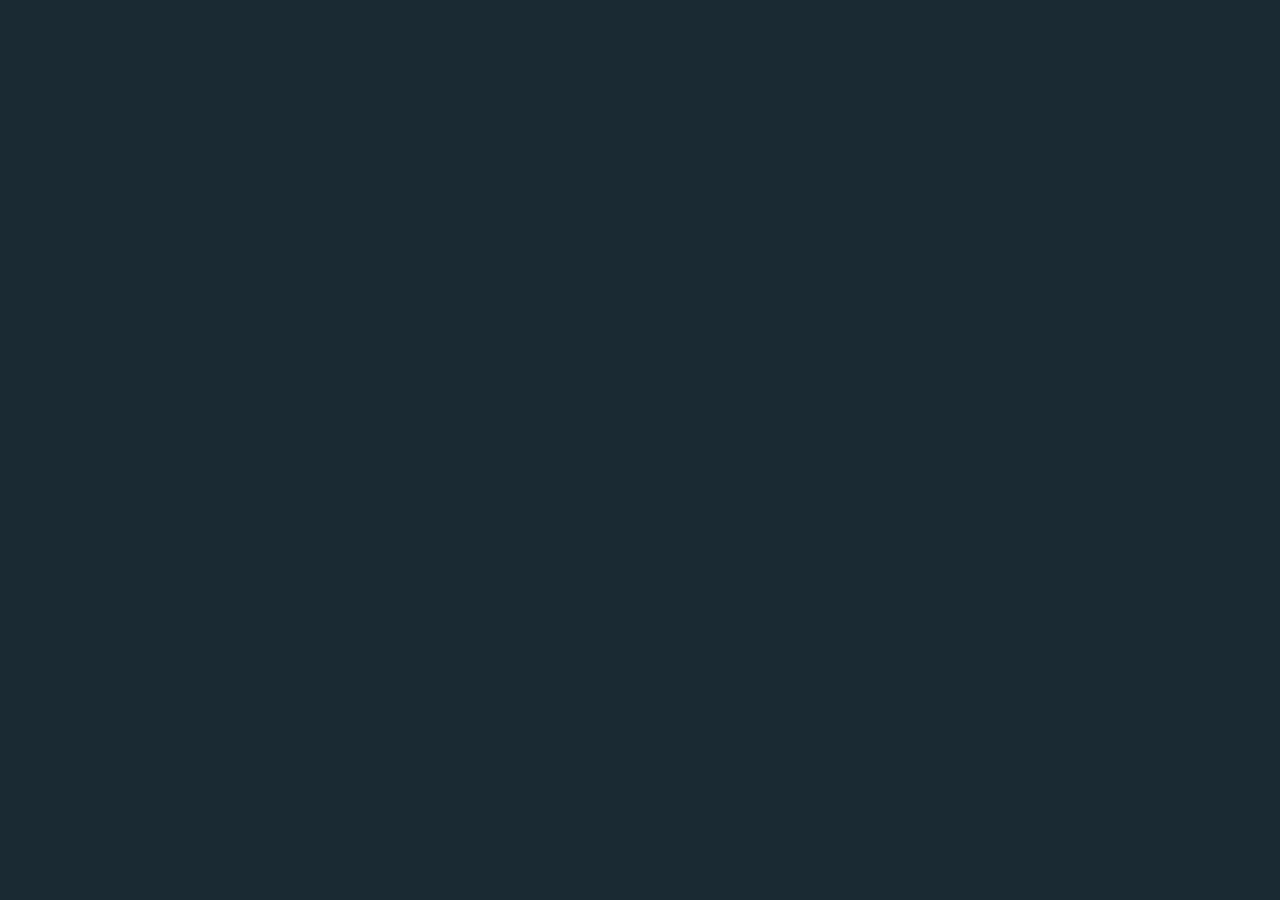
==== index.html @ 7e26529a "actualization" ====
<!DOCTYPE html>
<html lang="en">
  <head>
    <meta charset="UTF-8" />
    <meta name="viewport" content="width=device-width, initial-scale=1.0" />
    <title>Tic Tac Toe Game</title>
    <link rel="preconnect" href="https://fonts.googleapis.com" />
    <link rel="preconnect" href="https://fonts.gstatic.com" crossorigin />
    <link
      href="https://fonts.googleapis.com/css2?family=Outfit:wght@100..900&display=swap"
      rel="stylesheet"
    />
    <link rel="stylesheet" href="./styles/reset.css" />
    <link rel="stylesheet" href="./styles/style.css" />
    <script src="./main.js" defer></script>
  </head>
  <body>
    <main class="container">
      <section class="overlay"></section>
      <article class="banner">
        <section class="restart-screen">
          <p class="restart-title">RESTART GAME?</p>
          <div class="restart-btns-container">
            <button class="btn-cancel">NO, CANCEL</button
            ><button class="btn-restart">YES, RESTART</button>
          </div>
        </section>
        <section class="tie-screen">
          <p class="tie-title">ROUND TIED</p>
          <div class="tie-btns-container">
            <button class="btn-quit">QUIT</button
            ><button class="btn-next-round">NEXT ROUND</button>
          </div>
        </section>
        <section class="win-screen">
          <p class="win-screen-result__text">PLAYER 1 WINS!</p>
          <p class="circle-win-container">
            <img
              class="circle-win"
              src="assets/images/icon-o.svg"
              alt="o icon"
            />
            <span class="circle-win-text">TAKES THE ROUND</span>
          </p>
          <p class="cross-win-container">
            <img
              class="cross-win"
              src="assets/images/icon-x.svg"
              alt="o icon"
            />
            <span class="cross-win-text">TAKES THE ROUND</span>
          </p>
          <div class="win-btns-container">
            <button class="btn-quit">QUIT</button>
            <button class="btn-next-round">NEXT ROUND</button>
          </div>
        </section>
      </article>
      <section class="start-screen">
        <header class="header">
          <img src="assets/images/logo.svg" alt="logo" class="logo" />
        </header>
        <article class="choice-container">
          <h1 class="start-screen__title">PICK PLAYER 1’S MARK</h1>
          <section class="choice-box">
            <div class="choice-box__container-x">
              <svg
                class="x-icon"
                width="32"
                height="32"
                viewBox="0 0 64 64"
                xmlns="http://www.w3.org/2000/svg"
              >
                <path
                  d="M15.002 1.147 32 18.145 48.998 1.147a3 3 0 0 1 4.243 0l9.612 9.612a3 3 0 0 1 0 4.243L45.855 32l16.998 16.998a3 3 0 0 1 0 4.243l-9.612 9.612a3 3 0 0 1-4.243 0L32 45.855 15.002 62.853a3 3 0 0 1-4.243 0L1.147 53.24a3 3 0 0 1 0-4.243L18.145 32 1.147 15.002a3 3 0 0 1 0-4.243l9.612-9.612a3 3 0 0 1 4.243 0Z"
                  fill="#currentColor"
                  fill-rule="evenodd"
                />
              </svg>
            </div>
            <div class="choice-box__container-o active">
              <svg
                class="o-icon"
                width="32"
                height="32"
                viewBox="0 0 64 64"
                xmlns="http://www.w3.org/2000/svg"
              >
                <path
                  d="M32 0c17.673 0 32 14.327 32 32 0 17.673-14.327 32-32 32C14.327 64 0 49.673 0 32 0 14.327 14.327 0 32 0Zm0 18.963c-7.2 0-13.037 5.837-13.037 13.037 0 7.2 5.837 13.037 13.037 13.037 7.2 0 13.037-5.837 13.037-13.037 0-7.2-5.837-13.037-13.037-13.037Z"
                  fill="#currentColor"
                  fill-rule="evenodd"
                />
              </svg>
            </div>
          </section>
          <p class="start-screen__description">REMEMBER : X GOES FIRST</p>
        </article>
        <section class="btns-container">
          <button class="btn btn-vs-cpu">NEW GAME (VS CPU)</button>
          <button class="btn btn-vs-player">NEW GAME (VS PLAYER)</button>
        </section>
      </section>
      <section class="game-screen">
        <header class="header">
          <img src="assets/images/logo.svg" alt="logo" class="logo" />
          <div class="turn-box">
            <div class="turn-icon"></div>
            <div class="turn-text">TURN</div>
          </div>
          <div class="restart-btn">
            <svg width="20" height="20" xmlns="http://www.w3.org/2000/svg">
              <path
                d="M19.524 0h-1.88a.476.476 0 0 0-.476.499l.159 3.284A9.81 9.81 0 0 0 9.835.317C4.415.317-.004 4.743 0 10.167.004 15.597 4.406 20 9.835 20a9.796 9.796 0 0 0 6.59-2.536.476.476 0 0 0 .019-.692l-1.348-1.349a.476.476 0 0 0-.65-.022 6.976 6.976 0 0 1-9.85-.63 6.987 6.987 0 0 1 .63-9.857 6.976 6.976 0 0 1 10.403 1.348l-4.027-.193a.476.476 0 0 0-.498.476v1.881c0 .263.213.476.476.476h7.944A.476.476 0 0 0 20 8.426V.476A.476.476 0 0 0 19.524 0Z"
                fill="#1F3641"
              />
            </svg>
          </div>
        </header>
        <section class="cells-container">
          <div class="cell" data-index="0"><img src="" alt="" /></div>
          <div class="cell" data-index="1"><img src="" alt="" /></div>
          <div class="cell" data-index="2"><img src="" alt="" /></div>
          <div class="cell" data-index="3"><img src="" alt="" /></div>
          <div class="cell" data-index="4"><img src="" alt="" /></div>
          <div class="cell" data-index="5"><img src="" alt="" /></div>
          <div class="cell" data-index="6"><img src="" alt="" /></div>
          <div class="cell" data-index="7"><img src="" alt="" /></div>
          <div class="cell" data-index="8"><img src="" alt="" /></div>
        </section>
        <section class="score-section">
          <div class="x-score">
            <div class="x-header">
              X&nbsp;
              <div class="x-player">(CPU)</div>
            </div>
            <div class="count count-x">0</div>
          </div>
          <div class="tie-score">
            Ties
            <div class="count count-tie">0</div>
          </div>
          <div class="o-score">
            <div class="o-header">
              O&nbsp;
              <div class="o-player">(YOU)</div>
            </div>
            <div class="count count-o">0</div>
          </div>
        </section>
      </section>
    </main>
  </body>
</html>
---- styles/style.css ----
*,
*::before,
*::after {
  box-sizing: border-box;
  margin: 0;
  padding: 0;
}


body,
h1,
h2,
h3,
h4,
p,
figure,
blockquote,
dl,
dd {
  margin: 0;
}


html,
body {
  height: 100%;
}


body {
  line-height: 1.5;
  -webkit-font-smoothing: antialiased;
}


img,
picture,
video,
canvas,
svg {
  display: block;
  max-width: 100%;
}

input,
button,
textarea,
select {
  font: inherit;
}


p,
h1,
h2,
h3,
h4,
h5,
h6 {
  overflow-wrap: break-word;
}

#root,
#__next {
  isolation: isolate;
}

/***************************************/

* {
  font-family: "Outfit", sans-serif;
}

body {
  background-color: #1a2a33;
  width: 100vw;
  height: 100vh;
}

.container {
  display: flex;
  flex-direction: column;
  justify-content: center;
  align-items: center;
  height: 100%;
  width: 100%;
}

.container .start-screen {
  display: none;
  flex-direction: column;
  max-width: 30rem;
  width: 90%;
  height: 29.438rem;
  opacity: 0;
  transform: translateY(20px);
  transition: opacity 1s ease, transform 1s ease;
}

.container .start-screen.start-visible {
  display: flex;
  opacity: 1;
  transform: translateY(0);
}

.container .start-screen .header {
  padding: 1.5rem;
  align-self: center;
  margin-bottom: 2rem;
}

.container .start-screen .choice-container {
  display: flex;
  flex-direction: column;
  align-items: center;
  width: 100%;
  background-color: #1f3641;
  color: #a8bfc9;
  box-shadow: inset 0 -0.8rem 0 #111c22;
  border-radius: 1rem;
  padding: 1rem;
}

.start-screen .choice-container .start-screen__title {
  margin-bottom: 1rem;
  text-align: center;
  font-size: 1rem;
  font-weight: bolder;
}

.start-screen .choice-container .choice-box {
  cursor: pointer;
  display: flex;
  align-items: center;
  padding: 0.5rem;
  width: 100%;
  background-color: #1a2a33;
  border-radius: 0.5rem;
}

.choice-container .choice-box .choice-box__container-x,
.choice-container .choice-box .choice-box__container-o {
  transition: background-color 0.4s ease, fill 0.4s ease;
  display: flex;
  justify-content: center;
  align-items: center;
  width: 50%;
  height: 3.5rem;
  border-radius: 0.5rem;
}

.choice-container .choice-box .choice-box__container-x.active,
.choice-container .choice-box .choice-box__container-o.active {
  border-radius: 0.5rem;
  background-color: #a8bfc9;
}

.choice-box .choice-box__container-x svg,
.choice-box .choice-box__container-o svg {
  fill: #a8bfc9;
}

.choice-box .choice-box__container-x.active svg,
.choice-box .choice-box__container-o.active svg {
  fill: #1a2a33;
}

.start-screen .choice-container .start-screen__description {
  font-size: 0.875rem;
  margin-top: 1rem;
  margin-bottom: 1rem;
}

.container .start-screen .btns-container {
  margin-top: 2rem;
  display: flex;
  flex-direction: column;
}

.start-screen .btns-container .btn {
  transition: background-color 0.3s ease, box-shadow 0.3s ease;
  cursor: pointer;
  font-size: 1.25rem;
  font-weight: bolder;
  padding: 1.25rem;
  margin-bottom: 1rem;
  border: none;
  border-radius: 0.5rem;
}

.start-screen .btns-container .btn.btn-vs-cpu {
  background-color: #f2b137;
  box-shadow: inset 0 -0.8rem 0 #b77c0c;
}

.start-screen .btns-container .btn.btn-vs-cpu:hover {
  background-color: #ffc860;
}

.start-screen .btns-container .btn.btn-vs-player {
  background-color: #31c3bd;
  box-shadow: inset 0 -0.8rem 0 #1d716e;
}

.start-screen .btns-container .btn.btn-vs-player:hover {
  background-color: #65e9e4;
}

.container .game-screen {
  display: none;
  flex-direction: column;
  justify-content: space-between;
  max-width: 28.75rem;
  width: 90%;
  opacity: 0;
  transform: translateY(20px);
  transition: opacity 1s ease, transform 1s ease;
}

.container .game-screen.game-visible {
  display: flex;
  opacity: 1;
  transform: translateY(0);
}

.container .game-screen .header {
  display: flex;
  justify-content: space-between;
  align-items: center;
}

.game-screen .header .turn-box {
  box-shadow: inset 0 -0.4rem 0 #0f191e;
  display: flex;
  justify-content: center;
  align-items: center;
  background-color: #1f3641;
  color: #a8bfc9;
  border-radius: 0.5rem;
  width: 8.75rem;
  height: 3rem;
}

.header .turn-box .turn-text {
  margin-left: 0.5rem;
  font-size: 1rem;
  font-weight: bolder;
  color: #a8bfc9;
}

.game-screen .header .restart-btn {
  cursor: pointer;
  background-color: #a8bfc9;
  box-shadow: inset 0 -0.4rem 0 #6991a2;
  border-radius: 0.5rem;
  padding: 0.5rem;
}

.container .game-screen .cells-container {
  margin-top: 1rem;
  display: grid;
  grid-template-columns: repeat(3, 1fr);
  grid-template-rows: repeat(3, 1fr);
  gap: 1rem;
}

.game-screen .cells-container .cell {
  display: flex;
  align-items: center;
  justify-content: center;
  cursor: pointer;
  box-shadow: inset 0 -0.8rem 0 #0f191e;
  background-color: #1f3641;
  height: 8.75rem;
  width: 8.75rem;
  border-radius: 0.75rem;
}

.no-click {
  pointer-events: none;
}

.container .game-screen .score-section {
  margin-top: 1rem;
  display: grid;
  grid-template-columns: repeat(3, 1fr);
  gap: 1rem;
}

.game-screen .score-section .x-score,
.game-screen .score-section .tie-score,
.game-screen .score-section .o-score {
  display: flex;
  flex-direction: column;
  align-items: center;
  border-radius: 0.75rem;
  padding: 0.25rem;
  width: 100%;
  height: auto;
  font-size: 0.875rem;
  height: auto;
}

.game-screen .score-section .x-score {
  background-color: #31c3bd;
}

.game-screen .score-section .tie-score {
  background-color: #a8bfc9;
}

.game-screen .score-section .o-score {
  background-color: #f2b137;
}

.score-section .x-score .x-header,
.score-section .o-score .o-header {
  display: flex;
}

.score-section .x-score .count,
.score-section .tie-score .count,
.score-section .o-score .count {
  font-size: 1.5rem;
  font-weight: bolder;
}

.container .overlay {
  display: none;
  position: absolute;
  top: 0;
  left: 0;
  height: 100vh;
  width: 100vw;
  background-color: #000;
  opacity: 0.5;
  z-index: 1;
}

.container .banner {
  display: none;
  opacity: 1;
  z-index: 10;
  justify-content: center;
  align-items: center;
  position: absolute;
  top: 30%;
  left: 0;
  height: 16.625rem;
  width: 100vw;
  background-color: #1f3641;
}

.container .banner .restart-screen {
  display: none;
  flex-direction: column;
}

.container .banner .tie-screen {
  display: none;
}

.banner .restart-screen .restart-title,
.banner .tie-screen .tie-title {
  font-size: 2.5rem;
  font-weight: bolder;
  color: #a8bfc9;
  margin-top: -1rem;
  margin-bottom: 2rem;
}

.banner .restart-screen .btn-cancel,
.banner .tie-screen .btn-quit,
.banner .win-screen .btn-quit {
  cursor: pointer;
  background-color: #a8bfc9;
  font-weight: bolder;
  margin-left: 1rem;
  margin-right: 1rem;
  padding: 1rem;
  border: none;
  border-radius: 0.5rem;
  box-shadow: inset 0 -0.4rem 0 #6991a2;
  display: none;
}

.banner .restart-screen .btn-cancel:hover,
.banner .tie-screen .btn-quit:hover,
.banner .win-screen .btn-quit:hover {
  background-color: #dbe8ed;
}

.banner .restart-screen .btn-restart,
.banner .tie-screen .btn-next-round,
.banner .win-screen .btn-next-round {
  cursor: pointer;
  font-weight: bolder;
  background-color: #f2b137;
  padding: 1rem;
  border: none;
  border-radius: 0.5rem;
  box-shadow: inset 0 -0.4rem 0 #b77c0c;
  display: none;
}

.banner .restart-screen .btn-restart:hover,
.banner .tie-screen .btn-next-round:hover,
.banner .win-screen .btn-next-round:hover {
  background-color: #ffc860;
}

.banner .win-screen .win-screen-result__text {
  display: none;
  font-size: 1rem;
  font-weight: bold;
  letter-spacing: 0.05rem;
  color: #a8bfc9;
  margin-bottom: 1rem;
  margin-left: 5rem;
}

.banner .win-screen .circle-win-container,
.banner .win-screen .cross-win-container {
  display: none;
  align-items: center;
  margin-bottom: 2rem;
}

.win-screen .circle-win-container .circle-win,
.win-screen .cross-win-container .cross-win {
  margin-right: 1rem;
  margin-left: -7rem;
}

.win-screen .circle-win-container .circle-win-text,
.win-screen .cross-win-container .cross-win-text {
  font-size: 2.5rem;
  font-weight: bolder;
}

.win-screen .circle-win-container .circle-win-text {
  color: #f2b137;
}

.win-screen .cross-win-container .cross-win-text {
  color: #31c3bd;
}

.banner .tie-screen .tie-btns-container {
  display: flex;
}

.banner .win-screen .win-btns-container {
  display: flex;
}

.restart-btns-container {
  display: flex;
}

@media (max-width: 46rem) {
  .game-screen {
    width: 100%;
  }

  .container .game-screen .cells-container {
    margin-inline: auto;
    width: 90%;
  }

  .game-screen .cells-container .cell {
    align-content: center;
    height: 8.75rem;
    width: 6.75rem;
  }
}
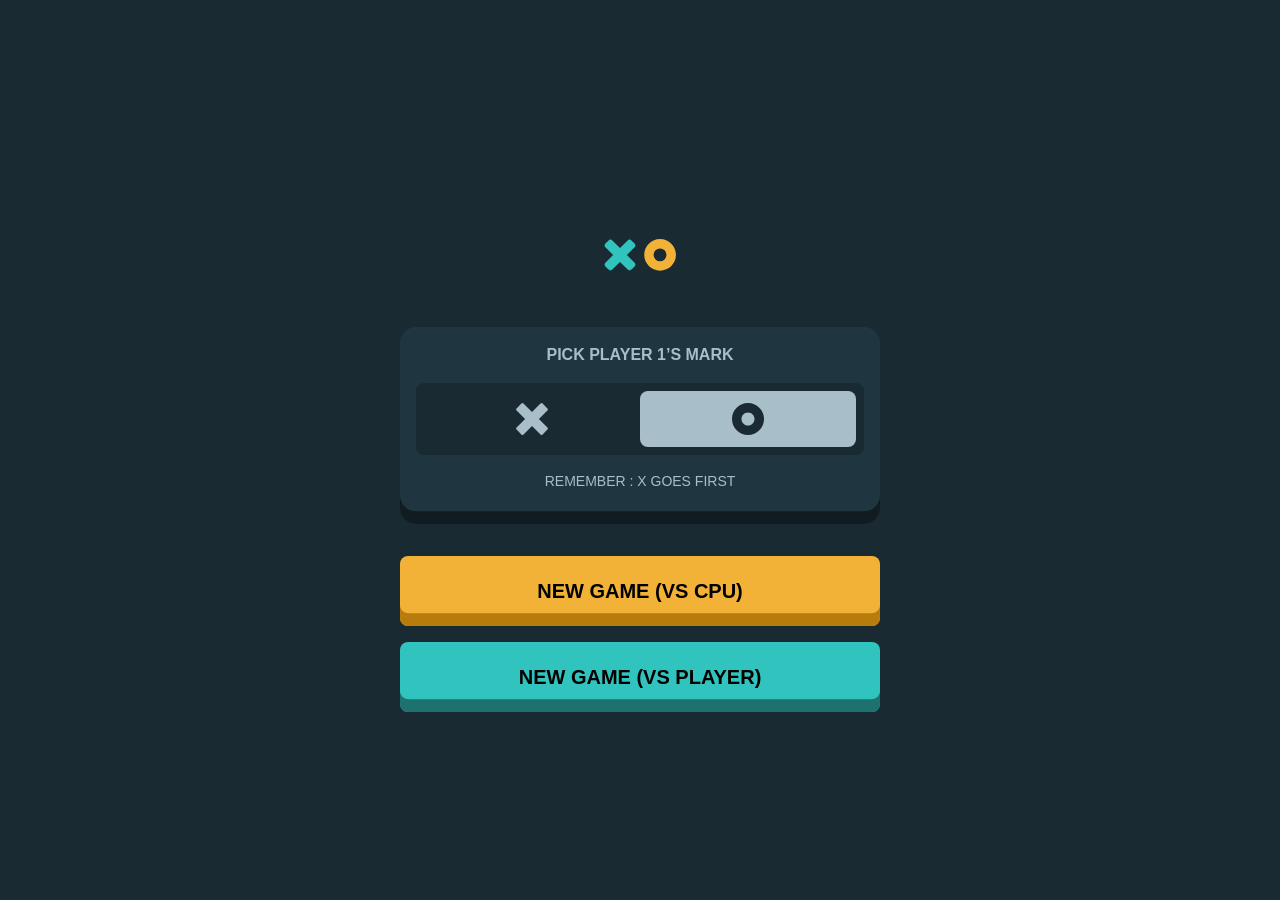
==== commit afbee9bf: "actualizar" ====
--- a/index.html
+++ b/index.html
@@ -10,9 +10,8 @@
       href="https://fonts.googleapis.com/css2?family=Outfit:wght@100..900&display=swap"
       rel="stylesheet"
     />
-    <link rel="stylesheet" href="./styles/reset.css" />
     <link rel="stylesheet" href="./styles/style.css" />
-    <script src="./main.js" defer></script>
+    <script src="./scrypt.js" defer></script>
   </head>
   <body>
     <main class="container">
